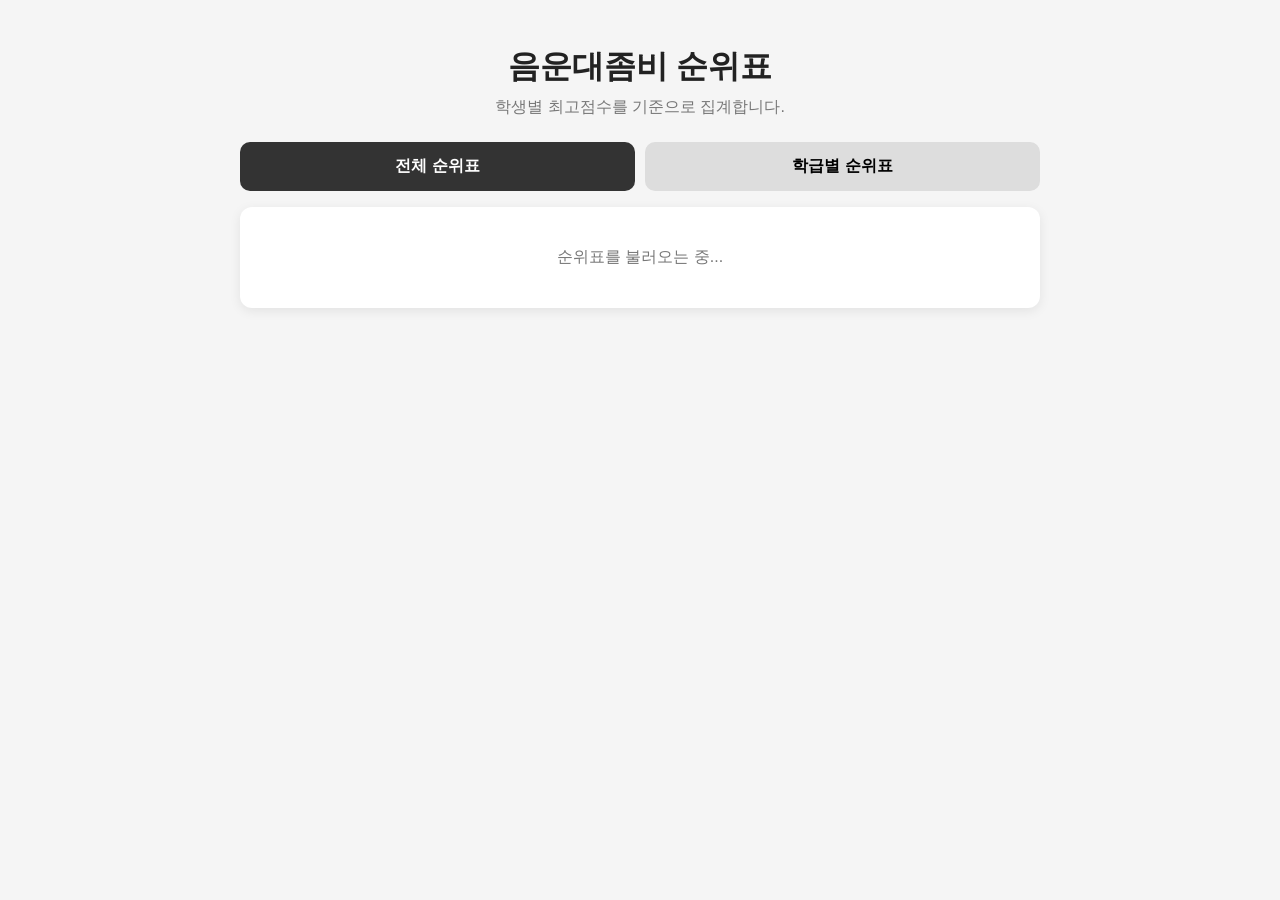
==== apps-script-ranking/index.html @ 3ef38178 "scoreboard" ====
<!DOCTYPE html>
<html lang="ko">
<head>
  <base target="_top">

  <meta name="viewport"
        content="width=device-width, initial-scale=1">

  <style>
    * {
      box-sizing: border-box;
    }

    body {
      margin: 0;
      padding: 24px;
      font-family: Arial, "Noto Sans KR", sans-serif;
      background: #f5f5f5;
      color: #222;
    }

    .container {
      max-width: 800px;
      margin: 0 auto;
    }

    h1 {
      text-align: center;
      margin-bottom: 8px;
    }

    .subtitle {
      text-align: center;
      color: #777;
      margin-bottom: 24px;
    }

    .tabs {
      display: flex;
      gap: 10px;
      margin-bottom: 16px;
    }

    .tab {
      flex: 1;
      padding: 14px;
      border: none;
      border-radius: 10px;
      font-size: 16px;
      font-weight: bold;
      cursor: pointer;
      background: #ddd;
    }

    .tab.active {
      background: #333;
      color: white;
    }

    #classSelector {
      display: none;
      margin-bottom: 16px;
    }

    #classSelector.show {
      display: block;
    }

    select {
      width: 100%;
      padding: 12px;
      font-size: 16px;
      border-radius: 8px;
      border: 1px solid #ccc;
      background: white;
    }

    .ranking-box {
      background: white;
      border-radius: 12px;
      overflow: hidden;
      box-shadow: 0 3px 12px rgba(0,0,0,0.08);
    }

    table {
      width: 100%;
      border-collapse: collapse;
    }

    th {
      background: #eeeeee;
      padding: 14px;
    }

    td {
      padding: 14px;
      border-top: 1px solid #eee;
      text-align: center;
    }

    td.name {
      text-align: left;
    }

    .loading,
    .empty {
      padding: 40px;
      text-align: center;
      color: #777;
    }

    @media (max-width: 600px) {
      body {
        padding: 12px;
      }

      h1 {
        font-size: 25px;
      }

      td,
      th {
        padding: 11px 6px;
        font-size: 14px;
      }
    }
  </style>
</head>

<body>

<div class="container">

  <h1>음운대좀비 순위표</h1>

  <div class="subtitle">
    학생별 최고점수를 기준으로 집계합니다.
  </div>

  <div class="tabs">

    <button
      id="allButton"
      class="tab active"
      onclick="showAll()">
      전체 순위표
    </button>

    <button
      id="classButton"
      class="tab"
      onclick="showClass()">
      학급별 순위표
    </button>

  </div>

  <div id="classSelector">

    <select
      id="classSelect"
      onchange="renderClass()">

      <option value="301">3학년 1반</option>
      <option value="302">3학년 2반</option>
      <option value="303">3학년 3반</option>
      <option value="304">3학년 4반</option>
      <option value="305">3학년 5반</option>
      <option value="306">3학년 6반</option>
      <option value="307">3학년 7반</option>
      <option value="308">3학년 8반</option>
      <option value="309">3학년 9반</option>
      <option value="310">3학년 10반</option>
      <option value="311">3학년 11반</option>

    </select>

  </div>

  <div class="ranking-box">

    <div
      id="loading"
      class="loading">
      순위표를 불러오는 중...
    </div>

    <table
      id="rankingTable"
      style="display:none;">

      <thead>
        <tr>
          <th>순위</th>
          <th>학번 + 이름</th>
          <th>최고점수</th>
        </tr>
      </thead>

      <tbody id="rankingBody">
      </tbody>

    </table>

    <div
      id="empty"
      class="empty"
      style="display:none;">
      아직 기록이 없습니다.
    </div>

  </div>

</div>


<script>

  let rankingData = [];


  google.script.run
    .withSuccessHandler(function(data) {

      rankingData = data || [];

      document
        .getElementById("loading")
        .style.display = "none";

      showAll();

    })
    .withFailureHandler(function(error) {

      document
        .getElementById("loading")
        .textContent =
          "순위표를 불러오지 못했습니다.";

      console.error(error);

    })
    .getRankingData();


  function calculateRanks(rows) {

    const sorted =
      [...rows].sort(
        (a, b) => b.score - a.score
      );

    let previousScore = null;
    let currentRank = 0;

    return sorted.map(
      function(row, index) {

        if (row.score !== previousScore) {

          currentRank = index + 1;
          previousScore = row.score;

        }

        return {
          classCode: row.classCode,
          name: row.name,
          score: row.score,
          rank: currentRank
        };

      }
    );

  }


  function render(rows) {

    const table =
      document.getElementById(
        "rankingTable"
      );

    const body =
      document.getElementById(
        "rankingBody"
      );

    const empty =
      document.getElementById(
        "empty"
      );

    body.innerHTML = "";

    const ranked =
      calculateRanks(rows);


    if (ranked.length === 0) {

      table.style.display = "none";
      empty.style.display = "block";

      return;

    }


    empty.style.display = "none";
    table.style.display = "table";


    ranked.forEach(function(row) {

      const tr =
        document.createElement("tr");


      const rank =
        document.createElement("td");

      rank.textContent = row.rank;


      const name =
        document.createElement("td");

      name.className = "name";
      name.textContent = row.name;


      const score =
        document.createElement("td");

      score.textContent =
        Number(row.score)
          .toLocaleString();


      tr.appendChild(rank);
      tr.appendChild(name);
      tr.appendChild(score);

      body.appendChild(tr);

    });

  }


  function showAll() {

    document
      .getElementById("allButton")
      .classList.add("active");

    document
      .getElementById("classButton")
      .classList.remove("active");

    document
      .getElementById("classSelector")
      .classList.remove("show");

    render(rankingData);

  }


  function showClass() {

    document
      .getElementById("classButton")
      .classList.add("active");

    document
      .getElementById("allButton")
      .classList.remove("active");

    document
      .getElementById("classSelector")
      .classList.add("show");

    renderClass();

  }


  function renderClass() {

    const code =
      document
        .getElementById("classSelect")
        .value;

    const filtered =
      rankingData.filter(
        function(row) {
          return row.classCode === code;
        }
      );

    render(filtered);

  }

</script>

</body>
</html>
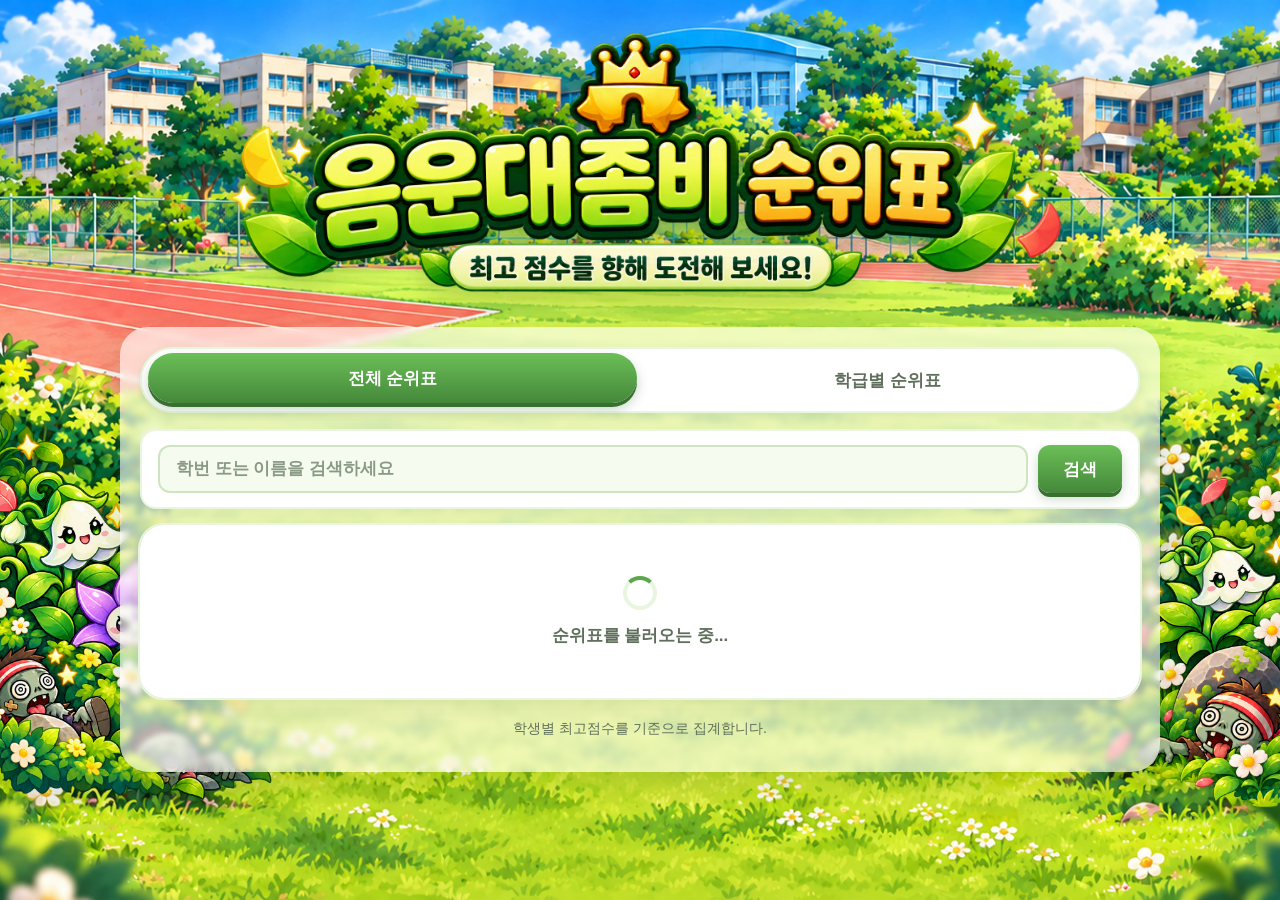
==== commit a42e586b: "rank" ====
--- a/apps-script-ranking/index.html
+++ b/apps-script-ranking/index.html
@@ -3,6 +3,7 @@
 <head>
   <base target="_top">
 
+  <meta charset="UTF-8">
   <meta name="viewport"
         content="width=device-width, initial-scale=1">
 
@@ -11,117 +12,1007 @@
       box-sizing: border-box;
     }
 
+    :root {
+      --green-900: #24461f;
+      --green-700: #37702f;
+      --green-600: #44883a;
+      --green-500: #5aa84b;
+      --green-100: #e9f6df;
+      --green-50: #f5fbef;
+      --yellow-400: #ffd257;
+      --yellow-200: #ffeaa6;
+      --cream: #fff9ea;
+      --text: #263325;
+      --text-soft: #5f6f5c;
+      --line: #e6eee0;
+      --gold: #f5b82e;
+      --silver: #a9b6c4;
+      --bronze: #d98e52;
+      --radius-lg: 24px;
+      --radius-md: 16px;
+      --shadow-card: 0 10px 28px rgba(52, 82, 38, 0.12);
+    }
+
+    html,
+    body {
+      overflow-x: hidden;
+    }
+
     body {
       margin: 0;
       padding: 24px;
-      font-family: Arial, "Noto Sans KR", sans-serif;
-      background: #f5f5f5;
-      color: #222;
-    }
-
-    .container {
-      max-width: 800px;
+      font-family: "Apple SD Gothic Neo", "Malgun Gothic", "Noto Sans KR", Arial, sans-serif;
+      color: var(--text);
+      background: #bfe39a;
+      min-height: 100vh;
+    }
+
+    /* 메인 배경 이미지 (스크롤해도 화면에 고정) */
+    body::before {
+      content: "";
+      position: fixed;
+      inset: 0;
+      z-index: -1;
+      background: #bfe39a url("https://nonlinear42.github.io/eumun-daezombie/apps-script-ranking/assets/ranking-bg.png") center center / cover no-repeat;
+      pointer-events: none;
+    }
+
+    .page {
+      position: relative;
+      max-width: 1480px;
       margin: 0 auto;
     }
 
-    h1 {
+    /* ---------- 히어로 ---------- */
+
+    .hero {
+      position: relative;
+      z-index: 1;
+      max-width: 880px;
+      margin: 0 auto 10px;
       text-align: center;
-      margin-bottom: 8px;
-    }
-
-    .subtitle {
-      text-align: center;
-      color: #777;
-      margin-bottom: 24px;
-    }
+    }
+
+    .hero-title {
+      margin: 0;
+      line-height: 0;
+    }
+
+    .hero-title-img {
+      display: block;
+      width: 100%;
+      height: auto;
+      aspect-ratio: 2172 / 724;
+      filter: drop-shadow(0 6px 14px rgba(36, 70, 31, 0.25));
+    }
+
+    /* ---------- 본문 레이아웃 ---------- */
+
+    .board-layout {
+      position: relative;
+    }
+
+    .board-column {
+      position: relative;
+      z-index: 1;
+      width: 100%;
+      max-width: 1040px;
+      min-width: 0;
+      margin: 0 auto;
+      padding: 20px;
+      border-radius: 28px;
+      background: rgba(255, 255, 255, 0.62);
+      -webkit-backdrop-filter: blur(3px);
+      backdrop-filter: blur(3px);
+      box-shadow: 0 12px 36px rgba(36, 70, 31, 0.18);
+    }
+
+    /* 좌우 장식 일러스트: 화면 좌우 가장자리에 고정, 랭킹 보드 뒤쪽에 위치 (바깥쪽 일부는 화면 밖으로 잘림) */
+    .side-illustration {
+      position: fixed;
+      bottom: clamp(40px, 8vh, 110px);
+      z-index: 0;
+      width: clamp(300px, calc((100vw - 1040px) / 2 + 220px), 430px);
+      pointer-events: none;
+    }
+
+    .side-illustration.left {
+      left: 0;
+      transform: translateX(-14%);
+    }
+
+    .side-illustration.right {
+      right: 0;
+      transform: translateX(14%);
+    }
+
+    .side-illustration-slot img {
+      display: block;
+      width: 100%;
+      height: auto;
+      aspect-ratio: 1086 / 1448;
+      filter: drop-shadow(0 8px 18px rgba(36, 70, 31, 0.18));
+    }
+
+    /* ---------- 탭 ---------- */
 
     .tabs {
       display: flex;
-      gap: 10px;
+      gap: 6px;
       margin-bottom: 16px;
+      padding: 6px;
+      border-radius: 999px;
+      background: #ffffff;
+      box-shadow: 0 4px 14px rgba(52, 82, 38, 0.1);
+      border: 2px solid var(--green-100);
     }
 
     .tab {
       flex: 1;
-      padding: 14px;
+      min-height: 50px;
+      padding: 12px 16px;
       border: none;
-      border-radius: 10px;
-      font-size: 16px;
-      font-weight: bold;
+      border-radius: 999px;
+      font-family: inherit;
+      font-size: 17px;
+      font-weight: 800;
+      color: var(--text-soft);
+      background: transparent;
       cursor: pointer;
-      background: #ddd;
+      transition: background 0.15s ease, color 0.15s ease, box-shadow 0.15s ease, transform 0.15s ease;
+      word-break: keep-all;
+    }
+
+    .tab:hover {
+      background: var(--green-50);
+      color: var(--green-700);
+    }
+
+    .tab:focus-visible {
+      outline: 3px solid var(--yellow-400);
+      outline-offset: 2px;
     }
 
     .tab.active {
-      background: #333;
-      color: white;
-    }
+      background: linear-gradient(180deg, #6cbf58 0%, var(--green-600) 100%);
+      color: #ffffff;
+      box-shadow: 0 4px 0 var(--green-700), 0 6px 12px rgba(55, 112, 47, 0.3);
+      transform: translateY(-2px);
+    }
+
+    /* ---------- 학급 선택 ---------- */
 
     #classSelector {
       display: none;
       margin-bottom: 16px;
+      padding: 14px 16px;
+      border-radius: var(--radius-md);
+      background: #ffffff;
+      box-shadow: 0 4px 14px rgba(52, 82, 38, 0.08);
+      border: 2px solid var(--green-100);
     }
 
     #classSelector.show {
-      display: block;
+      display: flex;
+      align-items: center;
+      gap: 12px;
+    }
+
+    .class-label {
+      flex: 0 0 auto;
+      font-size: 16px;
+      font-weight: 800;
+      color: var(--green-700);
+    }
+
+    .select-wrap {
+      position: relative;
+      flex: 1 1 auto;
+      min-width: 0;
+    }
+
+    .select-wrap::after {
+      content: "";
+      position: absolute;
+      top: 50%;
+      right: 18px;
+      width: 10px;
+      height: 10px;
+      margin-top: -7px;
+      border-right: 3px solid var(--green-600);
+      border-bottom: 3px solid var(--green-600);
+      transform: rotate(45deg);
+      pointer-events: none;
     }
 
     select {
       width: 100%;
-      padding: 12px;
+      min-height: 48px;
+      padding: 10px 44px 10px 16px;
+      font-family: inherit;
+      font-size: 17px;
+      font-weight: 700;
+      color: var(--text);
+      border-radius: 12px;
+      border: 2px solid #cfe5c0;
+      background: var(--green-50);
+      appearance: none;
+      -webkit-appearance: none;
+      cursor: pointer;
+    }
+
+    select:focus {
+      outline: 3px solid var(--yellow-400);
+      outline-offset: 1px;
+      border-color: var(--green-500);
+    }
+
+    /* ---------- 내 순위 검색 ---------- */
+
+    .ranking-search {
+      margin-bottom: 16px;
+      padding: 14px 16px;
+      border-radius: var(--radius-md);
+      background: #ffffff;
+      box-shadow: 0 4px 14px rgba(52, 82, 38, 0.08);
+      border: 2px solid var(--green-100);
+    }
+
+    .search-form {
+      display: flex;
+      align-items: center;
+      gap: 10px;
+      margin: 0;
+    }
+
+    .search-input-wrap {
+      position: relative;
+      flex: 1 1 auto;
+      min-width: 0;
+    }
+
+    .search-input {
+      width: 100%;
+      min-height: 48px;
+      padding: 10px 46px 10px 16px;
+      font-family: inherit;
+      font-size: 17px;
+      font-weight: 700;
+      color: var(--text);
+      border-radius: 12px;
+      border: 2px solid #cfe5c0;
+      background: var(--green-50);
+    }
+
+    .search-input::placeholder {
+      color: #8a9a86;
+      font-weight: 600;
+    }
+
+    .search-input:focus {
+      outline: 3px solid var(--yellow-400);
+      outline-offset: 1px;
+      border-color: var(--green-500);
+      background: #ffffff;
+    }
+
+    .search-clear {
+      position: absolute;
+      top: 50%;
+      right: 8px;
+      display: none;
+      align-items: center;
+      justify-content: center;
+      width: 32px;
+      height: 32px;
+      margin-top: -16px;
+      padding: 0;
+      border: none;
+      border-radius: 50%;
+      font-family: inherit;
+      font-size: 20px;
+      font-weight: 800;
+      line-height: 1;
+      color: var(--text-soft);
+      background: var(--green-100);
+      cursor: pointer;
+    }
+
+    .search-clear.show {
+      display: inline-flex;
+    }
+
+    .search-clear:hover {
+      color: var(--green-900);
+      background: #d6ecc7;
+    }
+
+    .search-clear:focus-visible,
+    .search-button:focus-visible {
+      outline: 3px solid var(--yellow-400);
+      outline-offset: 2px;
+    }
+
+    .search-button {
+      flex: 0 0 auto;
+      min-width: 84px;
+      min-height: 48px;
+      padding: 10px 18px;
+      border: none;
+      border-radius: 12px;
+      font-family: inherit;
+      font-size: 17px;
+      font-weight: 800;
+      color: #ffffff;
+      background: linear-gradient(180deg, #6cbf58 0%, var(--green-600) 100%);
+      box-shadow: 0 4px 0 var(--green-700), 0 6px 12px rgba(55, 112, 47, 0.25);
+      cursor: pointer;
+      transition: transform 0.1s ease, box-shadow 0.1s ease;
+    }
+
+    .search-button:active {
+      transform: translateY(3px);
+      box-shadow: 0 1px 0 var(--green-700), 0 2px 6px rgba(55, 112, 47, 0.25);
+    }
+
+    .search-results {
+      display: none;
+      margin-top: 14px;
+    }
+
+    .search-results.show {
+      display: block;
+    }
+
+    .search-results-head {
+      display: flex;
+      align-items: baseline;
+      justify-content: space-between;
+      gap: 8px;
+      margin-bottom: 10px;
+      color: var(--green-700);
+      font-weight: 800;
+    }
+
+    .search-results-title {
       font-size: 16px;
-      border-radius: 8px;
-      border: 1px solid #ccc;
-      background: white;
-    }
+    }
+
+    .search-results-scope {
+      font-size: 13px;
+      color: var(--text-soft);
+      white-space: nowrap;
+    }
+
+    .search-result-list {
+      display: flex;
+      flex-direction: column;
+      gap: 8px;
+      max-height: 332px;
+      overflow-y: auto;
+      overscroll-behavior: contain;
+    }
+
+    .search-result-card {
+      display: grid;
+      grid-template-columns: auto minmax(0, 1fr) auto;
+      align-items: center;
+      gap: 12px;
+      padding: 10px 14px;
+      border-radius: 14px;
+      border: 2px solid #cfe5c0;
+      border-left-width: 6px;
+      background: var(--green-50);
+    }
+
+    .search-result-card.rank-1 {
+      border-color: var(--gold);
+      background: #fff8dc;
+    }
+
+    .search-result-card.rank-2 {
+      border-color: var(--silver);
+      background: #f4f7fa;
+    }
+
+    .search-result-card.rank-3 {
+      border-color: var(--bronze);
+      background: #fdf2e8;
+    }
+
+    .search-result-card .rank-badge {
+      min-width: 40px;
+      height: 40px;
+      background: #ffffff;
+      box-shadow: 0 3px 0 #cfe5c0;
+    }
+
+    .search-result-info {
+      display: flex;
+      flex-direction: column;
+      gap: 2px;
+      min-width: 0;
+    }
+
+    .search-result-label {
+      font-size: 13px;
+      font-weight: 800;
+      color: var(--green-700);
+    }
+
+    .search-result-name {
+      font-size: 17px;
+      font-weight: 800;
+      color: var(--text);
+      overflow-wrap: anywhere;
+      word-break: keep-all;
+    }
+
+    .search-result-score {
+      padding: 4px 12px;
+      border-radius: 999px;
+      background: #ffffff;
+      border: 2px solid var(--line);
+      font-size: 17px;
+      font-weight: 800;
+      color: var(--green-900);
+      font-variant-numeric: tabular-nums;
+      white-space: nowrap;
+    }
+
+    .search-empty {
+      padding: 14px;
+      border-radius: 14px;
+      background: var(--green-50);
+      text-align: center;
+      color: var(--text-soft);
+      font-size: 16px;
+      font-weight: 700;
+    }
+
+    /* ---------- 랭킹 보드 ---------- */
 
     .ranking-box {
-      background: white;
-      border-radius: 12px;
+      background: #ffffff;
+      border-radius: var(--radius-lg);
       overflow: hidden;
-      box-shadow: 0 3px 12px rgba(0,0,0,0.08);
+      box-shadow: var(--shadow-card);
+      border: 3px solid #ffffff;
+      outline: 2px solid var(--green-100);
     }
 
     table {
       width: 100%;
       border-collapse: collapse;
+      table-layout: fixed;
     }
 
     th {
-      background: #eeeeee;
-      padding: 14px;
+      padding: 15px 14px;
+      background: var(--green-100);
+      color: var(--green-700);
+      font-size: 15px;
+      font-weight: 800;
+      text-align: center;
+    }
+
+    th.col-rank {
+      width: 90px;
+    }
+
+    th.col-name {
+      text-align: left;
+    }
+
+    th.col-score {
+      width: 150px;
+      text-align: right;
+      padding-right: 24px;
     }
 
     td {
-      padding: 14px;
-      border-top: 1px solid #eee;
+      padding: 13px 14px;
+      border-top: 1px solid var(--line);
       text-align: center;
+      font-size: 17px;
+    }
+
+    tbody tr:nth-child(even) {
+      background: #fbfdf8;
+    }
+
+    td.rank {
+      padding-top: 10px;
+      padding-bottom: 10px;
+    }
+
+    .rank-badge {
+      display: inline-flex;
+      align-items: center;
+      justify-content: center;
+      min-width: 36px;
+      height: 36px;
+      padding: 0 8px;
+      border-radius: 999px;
+      background: var(--green-50);
+      color: var(--green-700);
+      font-size: 16px;
+      font-weight: 800;
+      font-variant-numeric: tabular-nums;
     }
 
     td.name {
       text-align: left;
+      font-weight: 700;
+      overflow-wrap: anywhere;
+      word-break: keep-all;
+    }
+
+    td.score {
+      text-align: right;
+      padding-right: 24px;
+      font-weight: 800;
+      color: var(--green-900);
+      font-variant-numeric: tabular-nums;
+      white-space: nowrap;
+    }
+
+    /* 1~3위 강조 */
+    tbody tr.rank-1 {
+      background: #fff8dc;
+    }
+
+    tbody tr.rank-2 {
+      background: #f4f7fa;
+    }
+
+    tbody tr.rank-3 {
+      background: #fdf2e8;
+    }
+
+    tr.rank-1 .rank-badge,
+    .search-result-card.rank-1 .rank-badge {
+      background: var(--gold);
+      color: #ffffff;
+      box-shadow: 0 3px 0 #d39516;
+    }
+
+    tr.rank-2 .rank-badge,
+    .search-result-card.rank-2 .rank-badge {
+      background: var(--silver);
+      color: #ffffff;
+      box-shadow: 0 3px 0 #8795a4;
+    }
+
+    tr.rank-3 .rank-badge,
+    .search-result-card.rank-3 .rank-badge {
+      background: var(--bronze);
+      color: #ffffff;
+      box-shadow: 0 3px 0 #b36d36;
+    }
+
+    tr.rank-1 td.name,
+    tr.rank-1 td.score {
+      font-size: 18px;
     }
 
     .loading,
     .empty {
-      padding: 40px;
+      padding: 48px 20px;
       text-align: center;
-      color: #777;
+      color: var(--text-soft);
+      font-size: 17px;
+      font-weight: 700;
+    }
+
+    .loading-spinner {
+      display: block;
+      width: 34px;
+      height: 34px;
+      margin: 0 auto 14px;
+      border-radius: 50%;
+      border: 4px solid var(--green-100);
+      border-top-color: var(--green-500);
+      animation: spin 0.9s linear infinite;
+    }
+
+    @keyframes spin {
+      to {
+        transform: rotate(360deg);
+      }
+    }
+
+    /* ---------- TOP 3 포디엄 (전체 순위표 전용) ---------- */
+
+    .podium {
+      position: relative;
+      display: none;
+      margin-bottom: 18px;
+      padding: 18px 24px 22px;
+      border-radius: var(--radius-lg);
+      background:
+        radial-gradient(ellipse at 50% 55%, rgba(255, 224, 138, 0.35), transparent 65%),
+        linear-gradient(180deg, rgba(255, 251, 238, 0.94) 0%, rgba(242, 249, 230, 0.94) 100%);
+      box-shadow: var(--shadow-card);
+      border: 3px solid #ffffff;
+      outline: 2px solid var(--green-100);
+      overflow: hidden;
+    }
+
+    .podium.show {
+      display: block;
+    }
+
+    .podium-title {
+      position: relative;
+      z-index: 2;
+      margin: 0;
+      text-align: center;
+      font-size: 20px;
+      font-weight: 900;
+      color: var(--green-700);
+      letter-spacing: 0.02em;
+    }
+
+    .podium-stage {
+      position: relative;
+      max-width: 860px;
+      margin: 0 auto;
+    }
+
+    /* 포디엄 이미지: 위아래 투명 여백은 음수 margin으로 잘라냄 (값은 이미지 폭 기준 %).
+       아래 margin이 이름 카드가 받침대 아래 끝에 겹치는 정도를 결정 */
+    .podium-art {
+      display: block;
+      width: 100%;
+      height: auto;
+      aspect-ratio: 1672 / 941;
+      margin: -9% 0 calc(-9% - 14px);
+      pointer-events: none;
+    }
+
+    /* 열 비율 = 이미지 속 2위·1위·3위 받침대의 가로 위치 */
+    .podium-cards {
+      position: relative;
+      z-index: 1;
+      display: grid;
+      grid-template-columns: 8fr 25fr 1fr 32fr 1.5fr 25fr 7.5fr;
+      align-items: start;
+    }
+
+    .podium-item {
+      --podium-light: #d9f0c9;
+      --podium-color: var(--green-500);
+      --podium-dark: var(--green-700);
+      --podium-soft: var(--green-50);
+      grid-row: 1;
+      justify-self: center;
+      width: 92%;
+      min-width: 0;
+    }
+
+    .podium-item.first {
+      --podium-light: #ffe08a;
+      --podium-color: var(--gold);
+      --podium-dark: #d39516;
+      --podium-soft: #fff6d6;
+      grid-column: 4;
+    }
+
+    .podium-item.second {
+      --podium-light: #e6ecf2;
+      --podium-color: #b7c3d0;
+      --podium-dark: #8795a4;
+      --podium-soft: #f2f5f9;
+      grid-column: 2;
+    }
+
+    .podium-item.third {
+      --podium-light: #f6cda9;
+      --podium-color: #e09a62;
+      --podium-dark: #b36d36;
+      --podium-soft: #fcefe3;
+      grid-column: 6;
+    }
+
+    .podium-item.is-empty {
+      visibility: hidden;
+    }
+
+    .podium-card {
+      display: flex;
+      flex-direction: column;
+      align-items: center;
+      gap: 4px;
+      padding: 10px 10px 12px;
+      border: 3px solid var(--podium-color);
+      border-radius: 16px;
+      background: linear-gradient(180deg, rgba(255, 255, 255, 0.97) 0%, var(--podium-soft) 100%);
+      box-shadow: 0 4px 0 var(--podium-dark), 0 8px 16px rgba(0, 0, 0, 0.12);
+      text-align: center;
+    }
+
+    .podium-item.first .podium-card {
+      padding: 12px 12px 14px;
+      border-width: 4px;
+    }
+
+    .podium-rank-label {
+      font-size: 15px;
+      font-weight: 800;
+      color: var(--podium-dark);
+    }
+
+    .podium-names {
+      width: 100%;
+      min-width: 0;
+    }
+
+    .podium-name {
+      font-size: 17px;
+      font-weight: 800;
+      line-height: 1.35;
+      color: var(--text);
+      overflow-wrap: anywhere;
+      word-break: keep-all;
+    }
+
+    .podium-item.first .podium-name {
+      font-size: 19px;
+    }
+
+    .podium-more {
+      margin-top: 2px;
+      font-size: 14px;
+      font-weight: 700;
+      color: var(--text-soft);
+    }
+
+    .podium-score {
+      padding: 4px 14px;
+      border-radius: 999px;
+      border: 2px solid var(--podium-light);
+      background: #ffffff;
+      color: var(--green-900);
+      font-size: 20px;
+      font-weight: 900;
+      font-variant-numeric: tabular-nums;
+    }
+
+    .podium-item.first .podium-score {
+      font-size: 24px;
+    }
+
+    .page-footer {
+      margin-top: 22px;
+      text-align: center;
+      font-size: 14px;
+      color: var(--text-soft);
+    }
+
+    /* ---------- 반응형 ---------- */
+
+    @media (max-width: 1180px) {
+      .side-illustration {
+        display: none;
+      }
+    }
+
+    @media (max-width: 800px) {
+      .podium {
+        padding: 16px 16px 20px;
+      }
+
+      .podium-card,
+      .podium-item.first .podium-card {
+        padding: 8px 6px 10px;
+        border-width: 2px;
+      }
+
+      .podium-rank-label {
+        font-size: 13px;
+      }
+
+      .podium-name,
+      .podium-item.first .podium-name {
+        font-size: 14px;
+      }
+
+      .podium-more {
+        font-size: 12px;
+      }
+
+      .podium-score,
+      .podium-item.first .podium-score {
+        padding: 2px 8px;
+        font-size: 15px;
+      }
+    }
+
+    @media (max-width: 720px) {
+      body {
+        padding: 14px;
+      }
+
+      .hero {
+        margin-bottom: 6px;
+      }
+
+      .board-column {
+        padding: 12px;
+        border-radius: 22px;
+      }
     }
 
     @media (max-width: 600px) {
       body {
+        padding: 10px;
+      }
+
+      .tab {
+        min-height: 46px;
+        padding: 10px 8px;
+        font-size: 16px;
+      }
+
+      #classSelector.show {
+        flex-direction: column;
+        align-items: stretch;
+        gap: 8px;
+      }
+
+      .board-column {
+        padding: 8px;
+        border-radius: 18px;
+      }
+
+      .podium {
+        padding: 12px 10px 12px;
+      }
+
+      .podium-title {
+        font-size: 18px;
+      }
+
+      .podium-art {
+        margin-bottom: -9%;
+      }
+
+      .podium-cards {
+        display: flex;
+        flex-direction: column;
+        gap: 8px;
+        margin-top: 4px;
+      }
+
+      .podium-item {
+        width: 100%;
+      }
+
+      .podium-item.first {
+        order: 1;
+      }
+
+      .podium-item.second {
+        order: 2;
+      }
+
+      .podium-item.third {
+        order: 3;
+      }
+
+      .podium-item.is-empty {
+        display: none;
+      }
+
+      .podium-card,
+      .podium-item.first .podium-card {
+        display: grid;
+        grid-template-columns: minmax(0, 1fr) auto;
+        align-items: center;
+        gap: 2px 10px;
+        padding: 10px 12px;
+        border: 2px solid var(--podium-color);
+        border-left-width: 6px;
+        border-radius: 14px;
+        text-align: left;
+        background: var(--podium-soft);
+        box-shadow: none;
+      }
+
+      .podium-rank-label {
+        grid-column: 1;
+        font-size: 13px;
+      }
+
+      .podium-names {
+        grid-column: 1;
+      }
+
+      .podium-name,
+      .podium-item.first .podium-name {
+        font-size: 16px;
+      }
+
+      .podium-score,
+      .podium-item.first .podium-score {
+        grid-column: 2;
+        grid-row: 1 / span 2;
+        padding: 4px 10px;
+        background: #ffffff;
+        font-size: 17px;
+      }
+
+      th {
+        padding: 12px 6px;
+        font-size: 14px;
+      }
+
+      th.col-rank {
+        width: 58px;
+      }
+
+      th.col-score {
+        width: 96px;
+        padding-right: 12px;
+      }
+
+      td {
+        padding: 11px 6px;
+        font-size: 15px;
+      }
+
+      td.score {
+        padding-right: 12px;
+      }
+
+      .rank-badge {
+        min-width: 30px;
+        height: 30px;
+        font-size: 14px;
+      }
+
+      tr.rank-1 td.name,
+      tr.rank-1 td.score {
+        font-size: 16px;
+      }
+
+      .ranking-search {
         padding: 12px;
       }
 
-      h1 {
-        font-size: 25px;
-      }
-
-      td,
-      th {
-        padding: 11px 6px;
-        font-size: 14px;
+      .search-form {
+        gap: 8px;
+      }
+
+      .search-input {
+        padding-left: 12px;
+        font-size: 16px;
+      }
+
+      .search-button {
+        min-width: 64px;
+        padding: 10px 12px;
+        font-size: 16px;
+      }
+
+      .search-result-card {
+        gap: 10px;
+        padding: 10px;
+      }
+
+      .search-result-card .rank-badge {
+        min-width: 34px;
+        height: 34px;
+      }
+
+      .search-result-name {
+        font-size: 15px;
+      }
+
+      .search-result-score {
+        padding: 3px 8px;
+        font-size: 15px;
       }
     }
   </style>
@@ -129,85 +1020,214 @@
 
 <body>
 
-<div class="container">
-
-  <h1>음운대좀비 순위표</h1>
-
-  <div class="subtitle">
-    학생별 최고점수를 기준으로 집계합니다.
-  </div>
-
-  <div class="tabs">
-
-    <button
-      id="allButton"
-      class="tab active"
-      onclick="showAll()">
-      전체 순위표
-    </button>
-
-    <button
-      id="classButton"
-      class="tab"
-      onclick="showClass()">
-      학급별 순위표
-    </button>
-
-  </div>
-
-  <div id="classSelector">
-
-    <select
-      id="classSelect"
-      onchange="renderClass()">
-
-      <option value="301">3학년 1반</option>
-      <option value="302">3학년 2반</option>
-      <option value="303">3학년 3반</option>
-      <option value="304">3학년 4반</option>
-      <option value="305">3학년 5반</option>
-      <option value="306">3학년 6반</option>
-      <option value="307">3학년 7반</option>
-      <option value="308">3학년 8반</option>
-      <option value="309">3학년 9반</option>
-      <option value="310">3학년 10반</option>
-      <option value="311">3학년 11반</option>
-
-    </select>
-
-  </div>
-
-  <div class="ranking-box">
-
-    <div
-      id="loading"
-      class="loading">
-      순위표를 불러오는 중...
-    </div>
-
-    <table
-      id="rankingTable"
-      style="display:none;">
-
-      <thead>
-        <tr>
-          <th>순위</th>
-          <th>학번 + 이름</th>
-          <th>최고점수</th>
-        </tr>
-      </thead>
-
-      <tbody id="rankingBody">
-      </tbody>
-
-    </table>
-
-    <div
-      id="empty"
-      class="empty"
-      style="display:none;">
-      아직 기록이 없습니다.
-    </div>
+<div class="page">
+
+  <header class="hero">
+
+    <h1 class="hero-title">
+      <img
+        class="hero-title-img"
+        src="https://nonlinear42.github.io/eumun-daezombie/apps-script-ranking/assets/ranking-title.png"
+        alt="음운대좀비 순위표 - 최고 점수를 향해 도전해 보세요!">
+    </h1>
+
+  </header>
+
+  <div class="board-layout">
+
+    <aside class="side-illustration left" aria-hidden="true">
+      <div id="sideIllustrationLeft" class="side-illustration-slot">
+        <img
+          src="https://nonlinear42.github.io/eumun-daezombie/apps-script-ranking/assets/ranking-side-left.png"
+          alt="">
+      </div>
+    </aside>
+
+    <main class="board-column">
+
+      <div class="tabs">
+
+        <button
+          id="allButton"
+          class="tab active"
+          onclick="showAll()">
+          전체 순위표
+        </button>
+
+        <button
+          id="classButton"
+          class="tab"
+          onclick="showClass()">
+          학급별 순위표
+        </button>
+
+      </div>
+
+      <div id="classSelector">
+
+        <label class="class-label" for="classSelect">학급 선택</label>
+
+        <div class="select-wrap">
+
+          <select
+            id="classSelect"
+            onchange="renderClass()">
+
+            <option value="301">3학년 1반</option>
+            <option value="302">3학년 2반</option>
+            <option value="303">3학년 3반</option>
+            <option value="304">3학년 4반</option>
+            <option value="305">3학년 5반</option>
+            <option value="306">3학년 6반</option>
+            <option value="307">3학년 7반</option>
+            <option value="308">3학년 8반</option>
+            <option value="309">3학년 9반</option>
+            <option value="310">3학년 10반</option>
+            <option value="311">3학년 11반</option>
+
+          </select>
+
+        </div>
+
+      </div>
+
+      <section class="ranking-search" aria-label="내 순위 검색">
+
+        <form
+          class="search-form"
+          role="search"
+          onsubmit="searchRanking(); return false;">
+
+          <div class="search-input-wrap">
+
+            <input
+              id="searchInput"
+              class="search-input"
+              type="text"
+              placeholder="학번 또는 이름을 검색하세요"
+              aria-label="학번 또는 이름 검색"
+              autocomplete="off"
+              enterkeyhint="search"
+              oninput="onRankingSearchInput()">
+
+            <button
+              id="searchClear"
+              class="search-clear"
+              type="button"
+              aria-label="검색어 지우기"
+              onclick="clearRankingSearch()">
+              &times;
+            </button>
+
+          </div>
+
+          <button class="search-button" type="submit">검색</button>
+
+        </form>
+
+        <div id="searchResults" class="search-results" aria-live="polite">
+
+          <div class="search-results-head">
+            <span class="search-results-title">내 순위</span>
+            <span id="searchScope" class="search-results-scope"></span>
+          </div>
+
+          <div id="searchResultList" class="search-result-list"></div>
+
+        </div>
+
+      </section>
+
+      <section id="podium" class="podium" aria-label="전체 TOP 3">
+
+        <h2 class="podium-title">전체 TOP 3</h2>
+
+        <div class="podium-stage">
+
+          <img
+            class="podium-art"
+            src="https://nonlinear42.github.io/eumun-daezombie/apps-script-ranking/assets/ranking-podium.png"
+            alt=""
+            aria-hidden="true">
+
+          <div class="podium-cards">
+
+            <div id="podiumSecond" class="podium-item second">
+              <div class="podium-card">
+                <span class="podium-rank-label"></span>
+                <div class="podium-names"></div>
+                <span class="podium-score"></span>
+              </div>
+            </div>
+
+            <div id="podiumFirst" class="podium-item first">
+              <div class="podium-card">
+                <span class="podium-rank-label"></span>
+                <div class="podium-names"></div>
+                <span class="podium-score"></span>
+              </div>
+            </div>
+
+            <div id="podiumThird" class="podium-item third">
+              <div class="podium-card">
+                <span class="podium-rank-label"></span>
+                <div class="podium-names"></div>
+                <span class="podium-score"></span>
+              </div>
+            </div>
+
+          </div>
+
+        </div>
+
+      </section>
+
+      <div class="ranking-box">
+
+        <div
+          id="loading"
+          class="loading">
+          <span class="loading-spinner" aria-hidden="true"></span>
+          순위표를 불러오는 중...
+        </div>
+
+        <table
+          id="rankingTable"
+          style="display:none;">
+
+          <thead>
+            <tr>
+              <th class="col-rank">순위</th>
+              <th class="col-name">학번 + 이름</th>
+              <th class="col-score">최고점수</th>
+            </tr>
+          </thead>
+
+          <tbody id="rankingBody">
+          </tbody>
+
+        </table>
+
+        <div
+          id="empty"
+          class="empty"
+          style="display:none;">
+          아직 기록이 없습니다.
+        </div>
+
+      </div>
+
+      <p class="page-footer">학생별 최고점수를 기준으로 집계합니다.</p>
+
+    </main>
+
+    <aside class="side-illustration right" aria-hidden="true">
+      <div id="sideIllustrationRight" class="side-illustration-slot">
+        <img
+          src="https://nonlinear42.github.io/eumun-daezombie/apps-script-ranking/assets/ranking-side-right.png"
+          alt="">
+      </div>
+    </aside>
 
   </div>
 
@@ -319,11 +1339,23 @@
       const tr =
         document.createElement("tr");
 
+      if (row.rank <= 3) {
+        tr.className = "rank-" + row.rank;
+      }
+
 
       const rank =
         document.createElement("td");
 
-      rank.textContent = row.rank;
+      rank.className = "rank";
+
+      const rankBadge =
+        document.createElement("span");
+
+      rankBadge.className = "rank-badge";
+      rankBadge.textContent = row.rank;
+
+      rank.appendChild(rankBadge);
 
 
       const name =
@@ -336,6 +1368,7 @@
       const score =
         document.createElement("td");
 
+      score.className = "score";
       score.textContent =
         Number(row.score)
           .toLocaleString();
@@ -352,6 +1385,121 @@
   }
 
 
+  const PODIUM_MAX_NAMES = 2;
+
+  const PODIUM_PLACES = [
+    { rank: 1, id: "podiumFirst" },
+    { rank: 2, id: "podiumSecond" },
+    { rank: 3, id: "podiumThird" }
+  ];
+
+
+  function renderPodium(rows) {
+
+    const podium =
+      document.getElementById(
+        "podium"
+      );
+
+    const ranked =
+      calculateRanks(rows);
+
+
+    if (ranked.length === 0) {
+
+      podium.classList.remove("show");
+
+      return;
+
+    }
+
+
+    PODIUM_PLACES.forEach(function(place) {
+
+      const item =
+        document.getElementById(place.id);
+
+      const label =
+        item.querySelector(".podium-rank-label");
+
+      const names =
+        item.querySelector(".podium-names");
+
+      const score =
+        item.querySelector(".podium-score");
+
+      const winners =
+        ranked.filter(
+          function(row) {
+            return row.rank === place.rank;
+          }
+        );
+
+      names.innerHTML = "";
+
+
+      if (winners.length === 0) {
+
+        item.classList.add("is-empty");
+        label.textContent = "";
+        score.textContent = "";
+
+        return;
+
+      }
+
+
+      item.classList.remove("is-empty");
+
+      label.textContent =
+        winners.length > 1
+          ? "공동 " + place.rank + "위"
+          : place.rank + "위";
+
+
+      winners
+        .slice(0, PODIUM_MAX_NAMES)
+        .forEach(function(row) {
+
+          const name =
+            document.createElement("div");
+
+          name.className = "podium-name";
+          name.textContent = row.name;
+
+          names.appendChild(name);
+
+        });
+
+
+      if (winners.length > PODIUM_MAX_NAMES) {
+
+        const more =
+          document.createElement("div");
+
+        more.className = "podium-more";
+        more.textContent =
+          "외 " +
+          (winners.length - PODIUM_MAX_NAMES) +
+          "명";
+
+        names.appendChild(more);
+
+      }
+
+
+      score.textContent =
+        Number(winners[0].score)
+          .toLocaleString();
+
+    });
+
+
+    podium.classList.add("show");
+
+  }
+
+
   function showAll() {
 
     document
@@ -368,6 +1516,10 @@
 
     render(rankingData);
 
+    renderPodium(rankingData);
+
+    searchRanking();
+
   }
 
 
@@ -384,6 +1536,10 @@
     document
       .getElementById("classSelector")
       .classList.add("show");
+
+    document
+      .getElementById("podium")
+      .classList.remove("show");
 
     renderClass();
 
@@ -406,6 +1562,233 @@
 
     render(filtered);
 
+    searchRanking();
+
+  }
+
+
+  function normalizeSearchText(text) {
+
+    let value =
+      String(text == null ? "" : text);
+
+    if (typeof value.normalize === "function") {
+      value = value.normalize("NFC");
+    }
+
+    return value
+      .replace(/\s+/g, "")
+      .toLowerCase();
+
+  }
+
+
+  function isClassView() {
+
+    return document
+      .getElementById("classButton")
+      .classList.contains("active");
+
+  }
+
+
+  function getCurrentScopeRows() {
+
+    if (!isClassView()) {
+      return rankingData;
+    }
+
+    const code =
+      document
+        .getElementById("classSelect")
+        .value;
+
+    return rankingData.filter(
+      function(row) {
+        return row.classCode === code;
+      }
+    );
+
+  }
+
+
+  function getCurrentScopeLabel() {
+
+    if (!isClassView()) {
+      return "전체 순위 기준";
+    }
+
+    const select =
+      document.getElementById("classSelect");
+
+    const option =
+      select.options[select.selectedIndex];
+
+    return (option ? option.text : select.value) + " 기준";
+
+  }
+
+
+  function searchRanking() {
+
+    const results =
+      document.getElementById("searchResults");
+
+    const list =
+      document.getElementById("searchResultList");
+
+    const scope =
+      document.getElementById("searchScope");
+
+    const query =
+      normalizeSearchText(
+        document.getElementById("searchInput").value
+      );
+
+    list.innerHTML = "";
+
+
+    if (!query) {
+
+      results.classList.remove("show");
+
+      return;
+
+    }
+
+
+    const ranked =
+      calculateRanks(getCurrentScopeRows());
+
+    const rankCounts = {};
+
+    ranked.forEach(function(row) {
+      rankCounts[row.rank] = (rankCounts[row.rank] || 0) + 1;
+    });
+
+    const matches =
+      ranked.filter(
+        function(row) {
+          return normalizeSearchText(row.name).indexOf(query) !== -1;
+        }
+      );
+
+
+    scope.textContent =
+      getCurrentScopeLabel() +
+      (matches.length > 0 ? " · " + matches.length + "명" : "");
+
+
+    if (matches.length === 0) {
+
+      const empty =
+        document.createElement("div");
+
+      empty.className = "search-empty";
+      empty.textContent = "검색 결과가 없습니다.";
+
+      list.appendChild(empty);
+
+    }
+
+
+    matches.forEach(function(row) {
+
+      const card =
+        document.createElement("div");
+
+      card.className = "search-result-card";
+
+      if (row.rank <= 3) {
+        card.classList.add("rank-" + row.rank);
+      }
+
+
+      const badge =
+        document.createElement("span");
+
+      badge.className = "rank-badge";
+      badge.textContent = row.rank;
+
+
+      const info =
+        document.createElement("div");
+
+      info.className = "search-result-info";
+
+      const label =
+        document.createElement("span");
+
+      label.className = "search-result-label";
+      label.textContent =
+        rankCounts[row.rank] > 1
+          ? "공동 " + row.rank + "위"
+          : row.rank + "위";
+
+      const name =
+        document.createElement("span");
+
+      name.className = "search-result-name";
+      name.textContent = row.name;
+
+      info.appendChild(label);
+      info.appendChild(name);
+
+
+      const score =
+        document.createElement("span");
+
+      score.className = "search-result-score";
+      score.textContent =
+        Number(row.score)
+          .toLocaleString();
+
+
+      card.appendChild(badge);
+      card.appendChild(info);
+      card.appendChild(score);
+
+      list.appendChild(card);
+
+    });
+
+
+    results.classList.add("show");
+
+  }
+
+
+  function onRankingSearchInput() {
+
+    const input =
+      document.getElementById("searchInput");
+
+    document
+      .getElementById("searchClear")
+      .classList.toggle("show", input.value.length > 0);
+
+    if (!normalizeSearchText(input.value)) {
+      searchRanking();
+    }
+
+  }
+
+
+  function clearRankingSearch() {
+
+    const input =
+      document.getElementById("searchInput");
+
+    input.value = "";
+
+    document
+      .getElementById("searchClear")
+      .classList.remove("show");
+
+    searchRanking();
+
+    input.focus();
+
   }
 
 </script>
